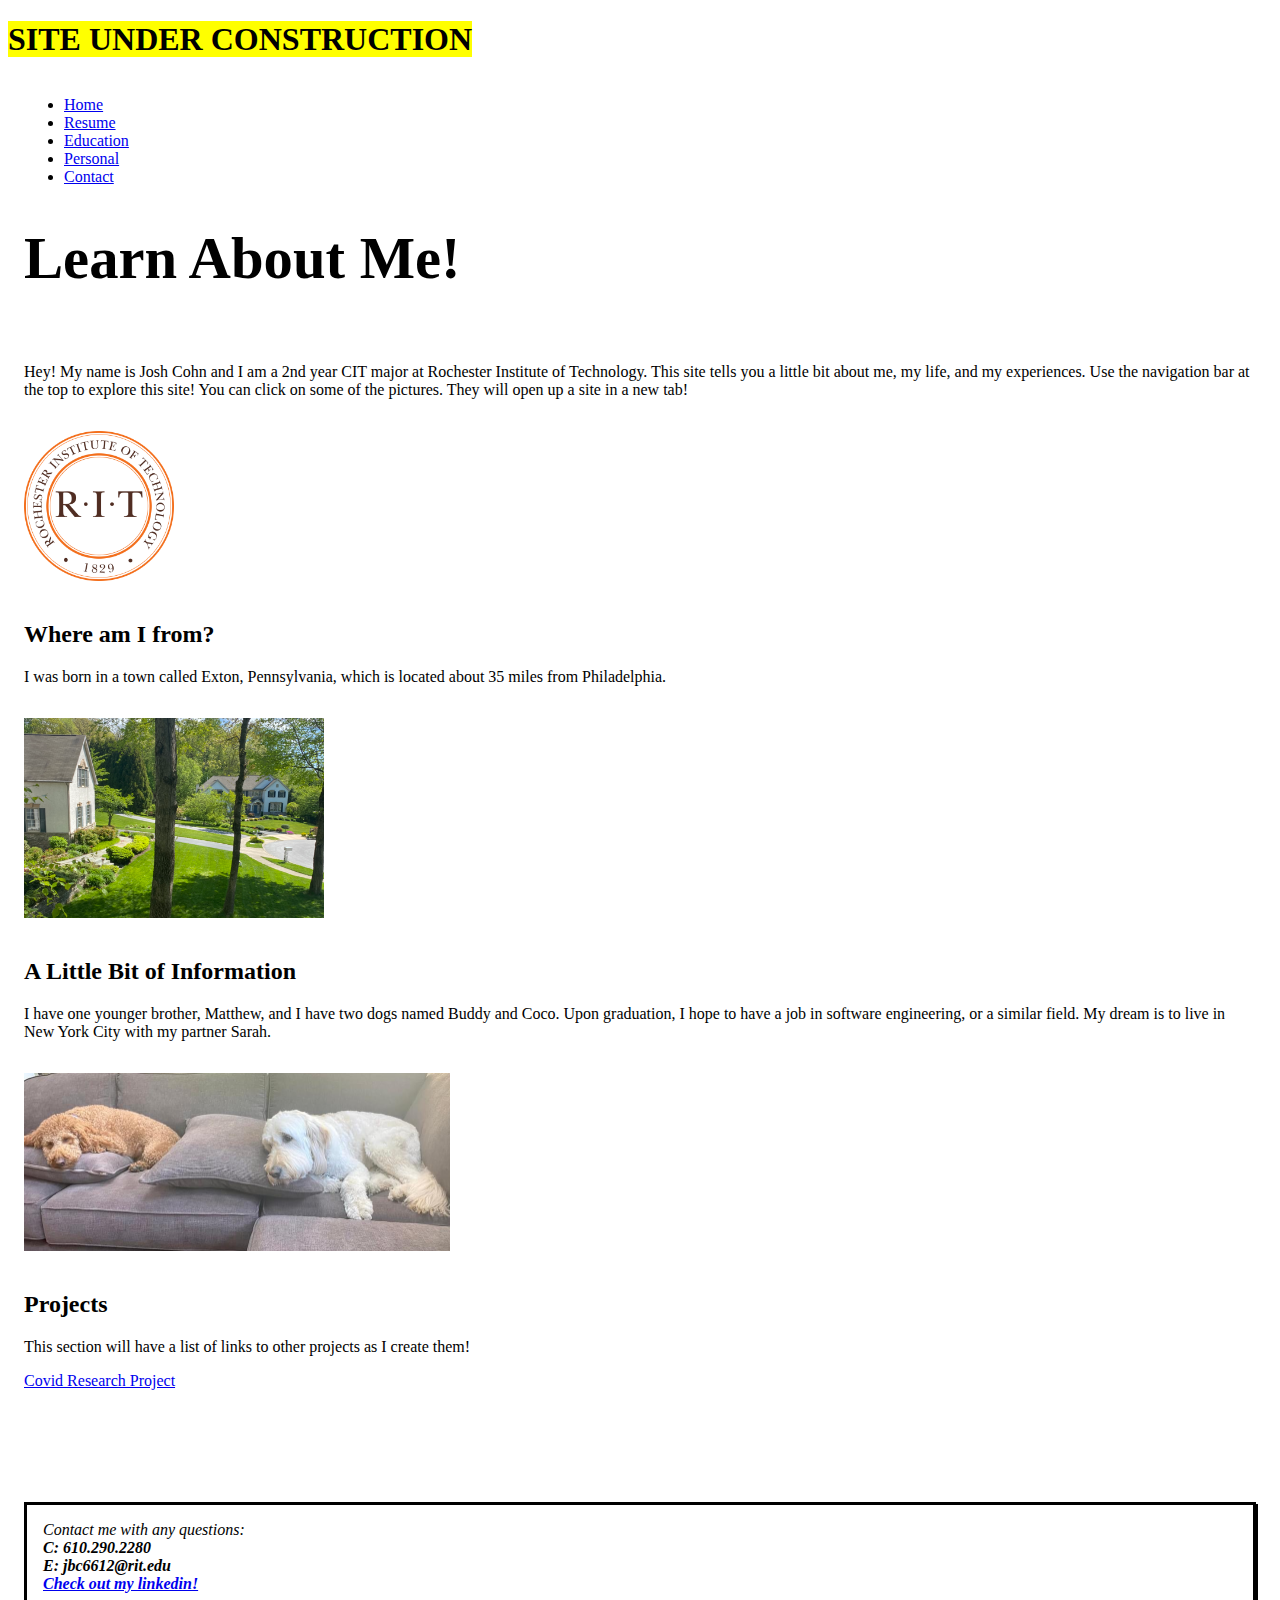
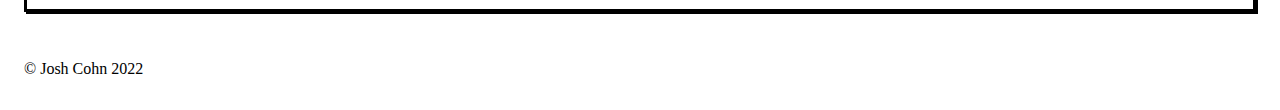
==== index.html @ 95eb0727 "updated" ====
<!DOCTYPE html>
<html lang="en">
    <head>
        <title>About Me!</title> 
        <meta charset="utf-8">
        <meta name="viewport" content="width=device-width, initial-scale=1">
		<link rel="stylesheet" href="assets/CSS/style.css">
	</head>
	
    <body>
		<h1><b><mark>SITE UNDER CONSTRUCTION</mark></b></h1>

		<div class="grid-container">
			<div class="navi">			
				<ul class="nav">
					<li class=nav><a class="active" href="index.html">Home</a></li>
					<li class=nav><a href="resume.html">Resume</a></li>
					<li class=nav><a href="education.html">Education</a></li>
					<li class=nav><a href="personal.html">Personal</a></li>
					<li class=nav><a href="contact.html">Contact</a></li>
				</ul>

				<h1 id=myHeader>Learn About Me!</h1>		
				
			</div>
			
			<div class="img1">
				<a href="https://www.rit.edu/" target="_blank"><img src="assets/media/rit.jpeg" alt="RIT logo" width="150" height="150"></a>
			</div>

			<div class="header">
				<p>Hey! My name is Josh Cohn and I am a 2nd year CIT major at Rochester
				Institute of Technology. This site tells you a little bit
				about me, my life, and my experiences. Use the navigation bar
				at the top to explore this site! You can click on some of the pictures. They 
				will open up a site in a new tab!</p>
			</div>	

			<div class="img2">
				<a href="https://www.westwhiteland.org/" target="_blank"><img src="assets/media/exton.png" alt="Exton, PA" width="300" height="200"></a>
			</div>

			<div class="main1">
				<h2>Where am I from?</h2>
				<p>I was born in a town called Exton, Pennsylvania, which is located about
				35 miles from Philadelphia.</p>
			</div>
				
			<div class="img3">
				<a href="https://www.petfinder.com/" target="_blank"><img src="assets/media/dogs.png" alt="Dogs!" width="426" height="178"></a>
			</div>

			<div class="main2">
				<h2>A Little Bit of Information</h2>
				<p>I have one younger brother, Matthew, and I have two dogs named Buddy and Coco. Upon graduation, 
					I hope to have a job in software engineering, or a similar field. My dream is to live
					in New York City with my partner Sarah. </p>
			</div>

			<div class="main3">
				<h2 class=topSpace>Projects</h2>
				<p>This section will have a list of links to other projects as I create them!</p>
				
				<p><a href="projects/project2/index.html">Covid Research Project</a></p>
			</div>
				
			<div class="footer">
				<p class="contact" ><em>Contact me with any questions:<br /><strong>C: 610.290.2280<br />
				E: jbc6612@rit.edu<br /><a href="https://www.linkedin.com/in/josh-cohn-2226061ba/" target="_blank">Check out my linkedin!</a></strong></em></p>
				</div>	
				
				<footer><p class="copyright">&copy; Josh Cohn 2022</p></footer>
			</div>
			
		</div>
    </body>
</html>
---- assets/CSS/style.css ----
#myHeader {
    font-size: 44pt;
}

.img1 {
    grid-area: img1;
}

.navi {
    grid-area: nav;
}

.img2 {
    grid-area: img2;
}

.img3 {
    grid-area: img3;
}

.img4 {
    grid-area: img4;
}

.header {
    grid-area: header;
}

.main2 {
    grid-area: main2;
}

.main3 {
    grid-area: main3;
}

.main1 {
    grid-area: main1;
}

.footer {
    grid-area: footer;
}

.contact {
    margin-top: 5em;
	border: solid;
	border-color: black;
	padding: 1em;
    box-shadow: 2px 2px;
}

.grid-container {
    display: grid;
	grid-template-columns: auto;
	grid-gap: 1em;
	grid-template-areas: 
		'nav'
		'header'
		'img1'
		'main1'
		'img2'
		'main2'
        'img3'
        'main3'        
		'footer';
	margin: 1em;
}
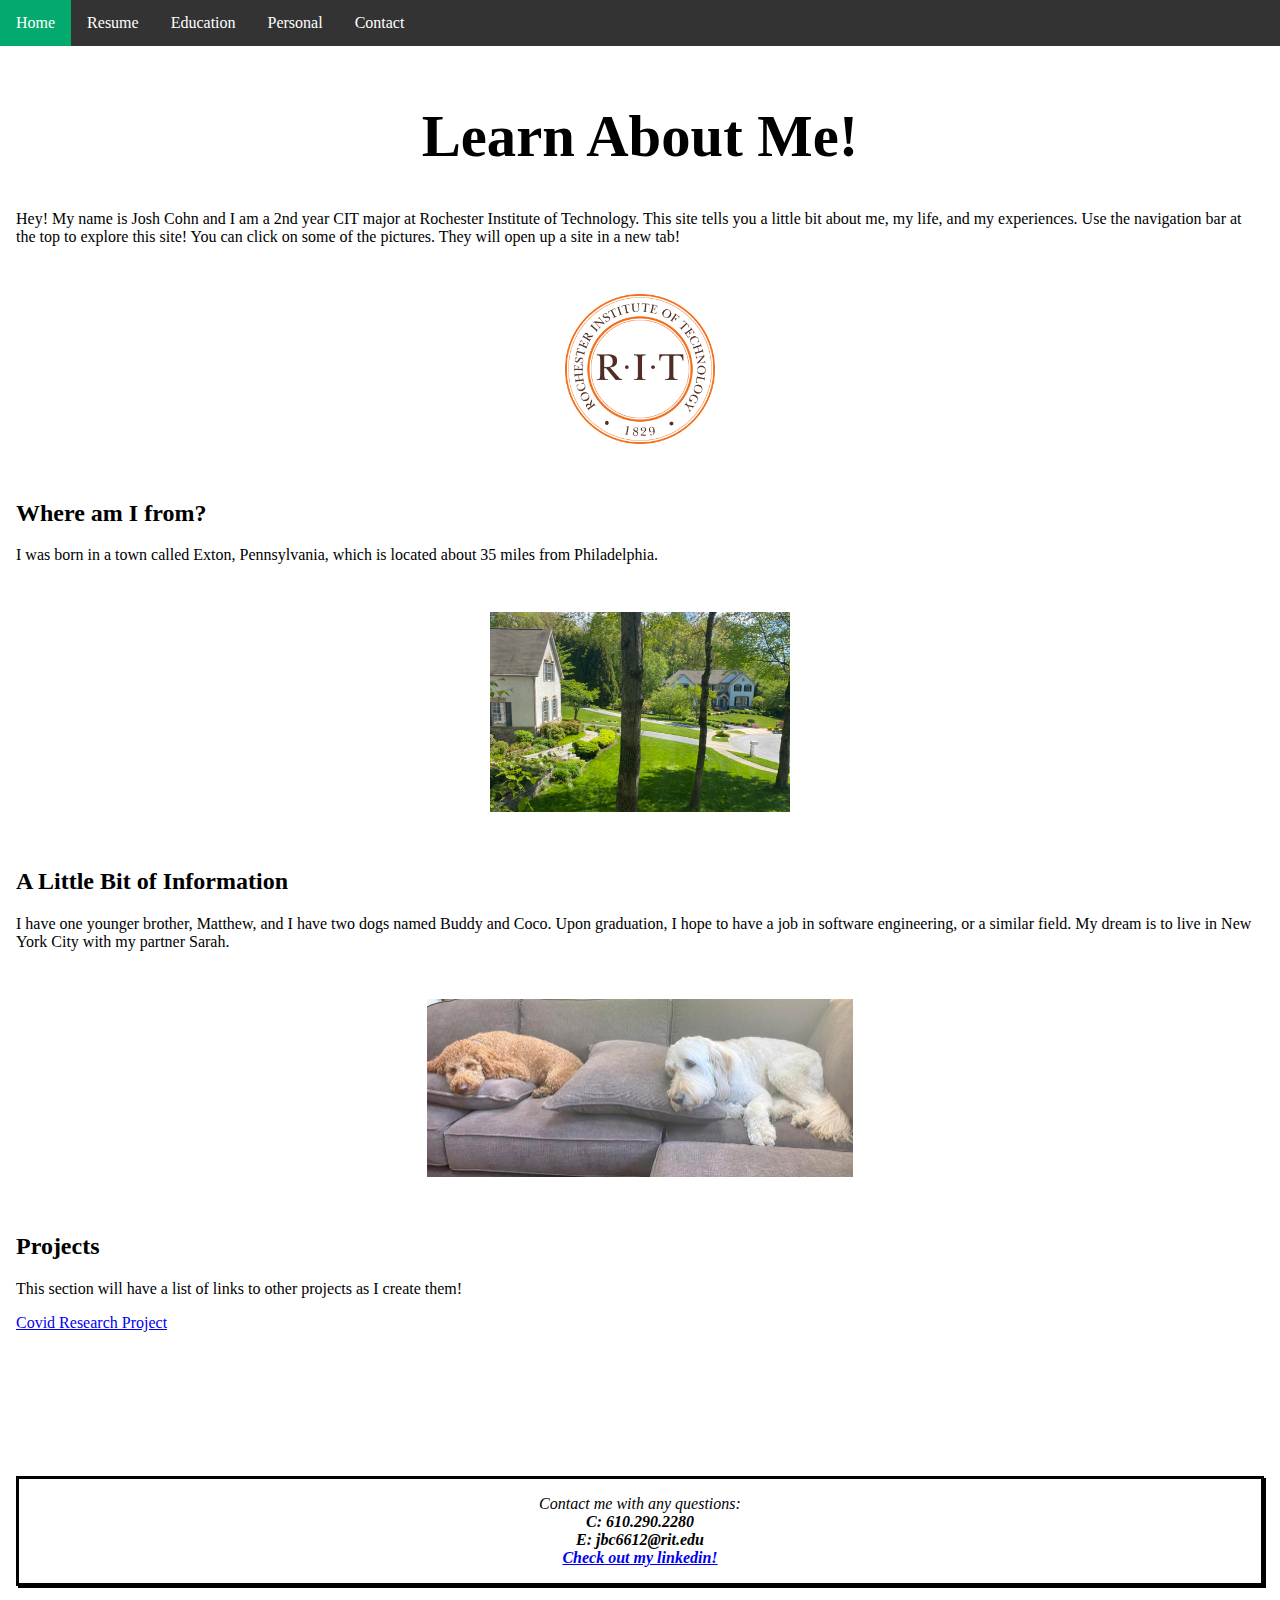
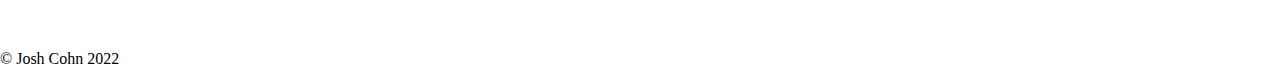
==== commit 0b19cc94: "index done" ====
--- a/index.html
+++ b/index.html
@@ -8,7 +8,6 @@
 	</head>
 	
     <body>
-		<h1><b><mark>SITE UNDER CONSTRUCTION</mark></b></h1>
 
 		<div class="grid-container">
 			<div class="navi">			
@@ -18,17 +17,20 @@
 					<li class=nav><a href="education.html">Education</a></li>
 					<li class=nav><a href="personal.html">Personal</a></li>
 					<li class=nav><a href="contact.html">Contact</a></li>
-				</ul>
-
-				<h1 id=myHeader>Learn About Me!</h1>		
+				</ul>		
 				
 			</div>
+
+			
 			
 			<div class="img1">
 				<a href="https://www.rit.edu/" target="_blank"><img src="assets/media/rit.jpeg" alt="RIT logo" width="150" height="150"></a>
 			</div>
 
 			<div class="header">
+
+				<h1 id=myHeader>Learn About Me!</h1>
+				
 				<p>Hey! My name is Josh Cohn and I am a 2nd year CIT major at Rochester
 				Institute of Technology. This site tells you a little bit
 				about me, my life, and my experiences. Use the navigation bar
--- a/assets/CSS/style.css
+++ b/assets/CSS/style.css
@@ -1,9 +1,20 @@
+/* * {
+    margin: 0;
+    padding: 0;
+} */
+
+body {
+    margin: 0;
+}
+
 #myHeader {
     font-size: 44pt;
+    text-align: center;
 }
 
 .img1 {
     grid-area: img1;
+    margin: auto;
 }
 
 .navi {
@@ -12,34 +23,44 @@
 
 .img2 {
     grid-area: img2;
+    margin: auto;
 }
 
 .img3 {
     grid-area: img3;
+    margin: auto;
 }
 
 .img4 {
     grid-area: img4;
+    margin: auto;
 }
 
 .header {
     grid-area: header;
+    padding-top: 2em;
+    margin: 1em;
 }
 
 .main2 {
     grid-area: main2;
+    margin: 1em;
 }
 
 .main3 {
     grid-area: main3;
+    margin: 1em;
 }
 
 .main1 {
     grid-area: main1;
+    margin: 1em;
 }
 
 .footer {
     grid-area: footer;
+    text-align: center;
+    margin: 1em;
 }
 
 .contact {
@@ -64,6 +85,35 @@
         'img3'
         'main3'        
 		'footer';
-	margin: 1em;
 }
 
+ul {
+    list-style-type: none;
+    margin: 0;
+    padding: 0;
+    overflow: hidden;
+    background-color: #333;
+    position: fixed;
+    top: 0;
+    width: 100%;
+}
+  
+li {
+    float: left;
+}
+  
+li a {
+    display: block;
+    color: white;
+    text-align: center;
+    padding: 14px 16px;
+    text-decoration: none;
+}
+  
+li a:hover:not(.active) {
+    background-color: #111;
+}
+  
+.active {
+    background-color: #04AA6D;
+}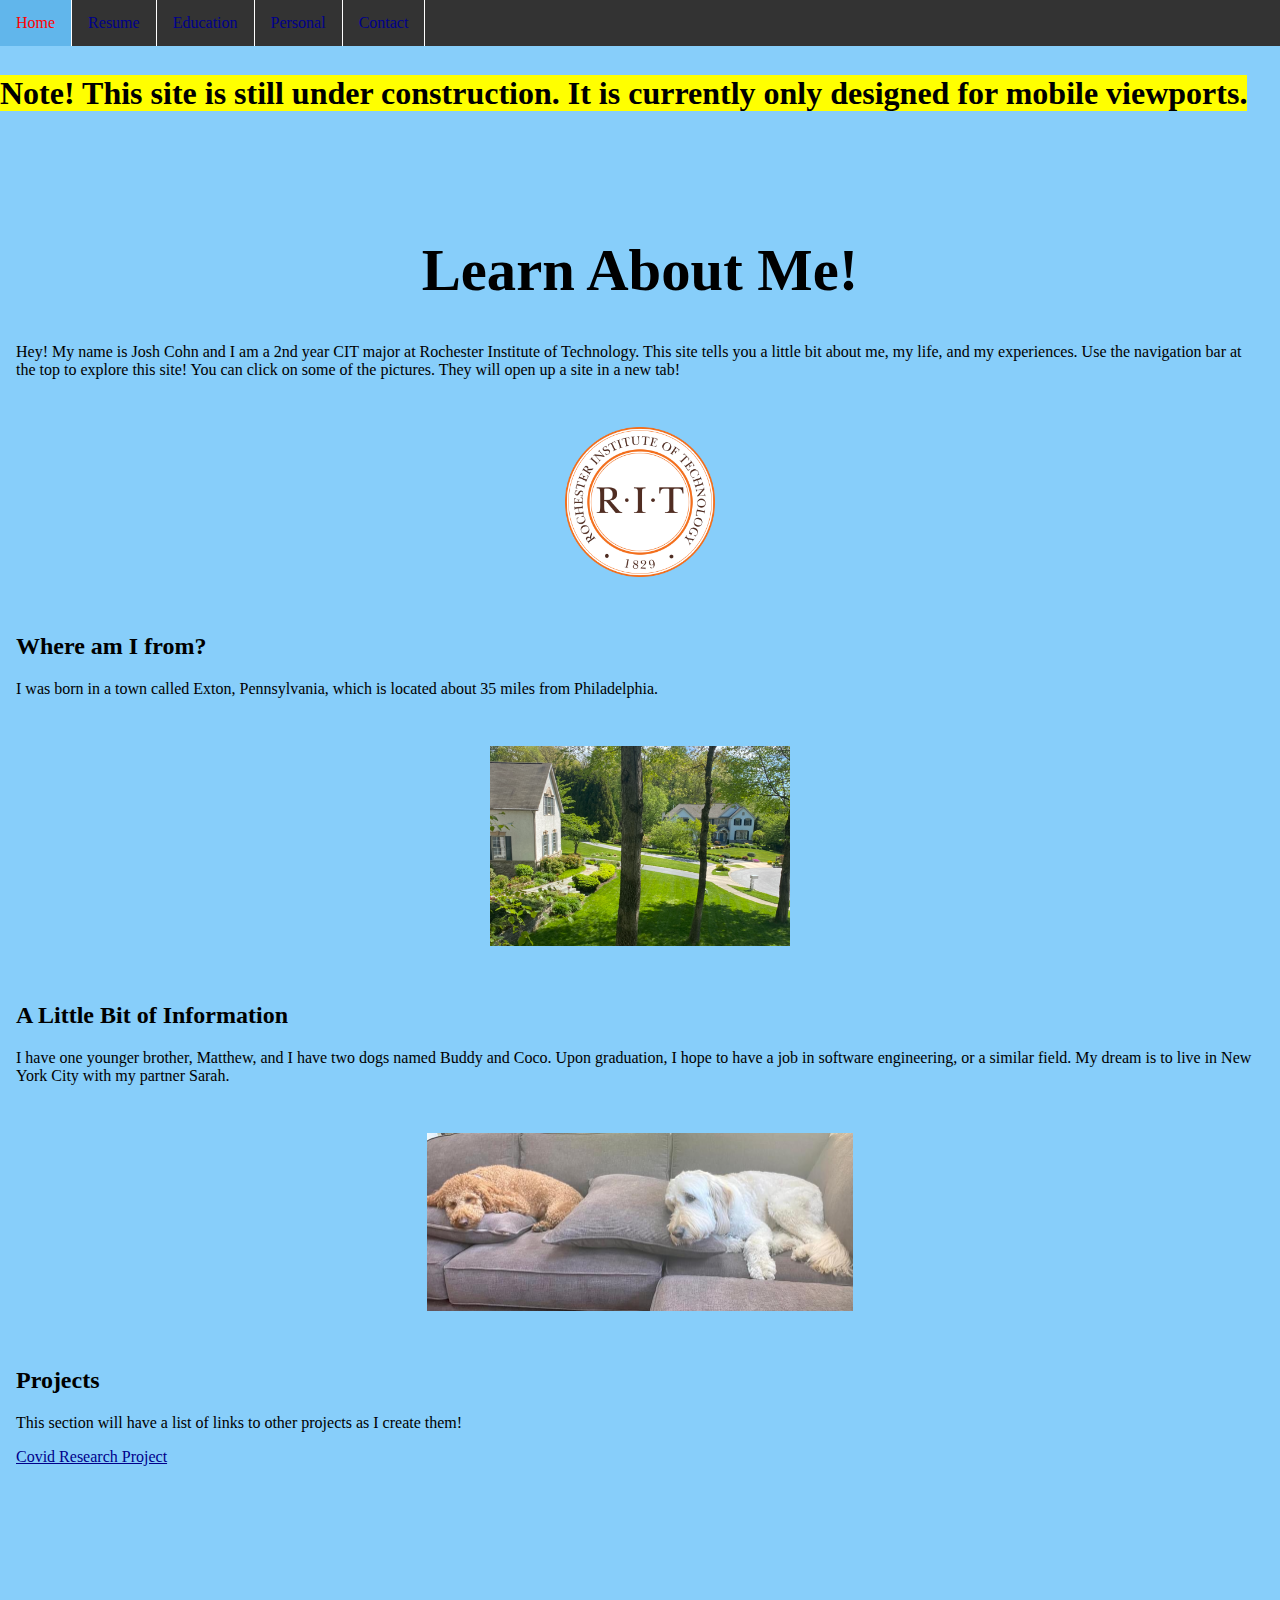
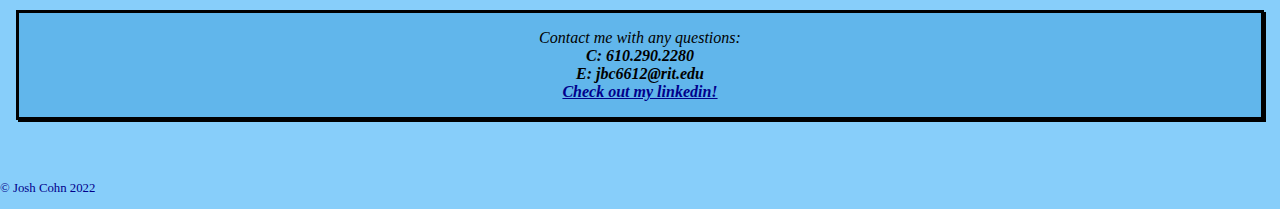
==== commit 0240a458: "under construction" ====
--- a/index.html
+++ b/index.html
@@ -8,6 +8,10 @@
 	</head>
 	
     <body>
+		<br>
+		<br>
+		<br>
+		<h1><strong><mark>Note! This site is still under construction. It is currently only designed for mobile viewports.</mark></strong></h1>
 
 		<div class="grid-container">
 			<div class="navi">			
--- a/assets/CSS/style.css
+++ b/assets/CSS/style.css
@@ -1,10 +1,6 @@
-/* * {
-    margin: 0;
-    padding: 0;
-} */
-
 body {
     margin: 0;
+    background-color: lightskyblue;
 }
 
 #myHeader {
@@ -33,6 +29,16 @@
 
 .img4 {
     grid-area: img4;
+    margin: auto;
+}
+
+.img5 {
+    grid-area: img5;
+    margin: auto;
+}
+
+.img6 {
+    grid-area: img6;
     margin: auto;
 }
 
@@ -69,7 +75,9 @@
 	border-color: black;
 	padding: 1em;
     box-shadow: 2px 2px;
-}
+    background-color: rgb(97, 182, 235);
+}
+
 
 .grid-container {
     display: grid;
@@ -87,7 +95,54 @@
 		'footer';
 }
 
-ul {
+.resume-container {
+    display: grid;
+	grid-template-columns: auto;
+	grid-gap: 1em;
+	grid-template-areas: 
+        'nav'
+        'header'
+        'img1'
+        'main1'
+        'footer'
+}
+
+.edu-container {
+    display: grid;
+	grid-template-columns: auto;
+	grid-gap: 1em;
+	grid-template-areas: 
+        'nav'
+        'header'
+        'img1'
+        'main1'
+        'img2'
+        'main2'
+        'footer'
+}
+
+.food-container {
+    display: grid;
+	grid-template-columns: auto;
+	grid-gap: 1em;
+    row-gap: 2em;
+	grid-template-areas: 
+        'nav'
+        'header'
+        'img1'
+        'img2'
+        'img3'
+        'img4'
+        'main1'
+        'img5'
+        'main2'
+        'img6'
+        'main3'
+        'footer'
+}
+
+
+ul.nav {
     list-style-type: none;
     margin: 0;
     padding: 0;
@@ -98,8 +153,11 @@
     width: 100%;
 }
   
-li {
+li.nav {
     float: left;
+    border-right-style: solid;
+    border-color: white;
+    border-right-width: 1px;
 }
   
 li a {
@@ -112,8 +170,33 @@
   
 li a:hover:not(.active) {
     background-color: #111;
+    color: white;
 }
   
 .active {
-    background-color: #04AA6D;
+    /* background-color: #04AA6D; */
+    background-color: rgb(97, 182, 235);
+    color: black;
+}
+
+.copyright {
+    font-size: 80%;
+    color: darkblue;
+}
+
+a:link {
+    color: darkblue;
+}
+
+a:hover {
+    color: red;
+}
+  
+a:active {
+    color: yellow;
+}
+
+figcaption {
+    font-size: 75%;
+    text-align: center;
 }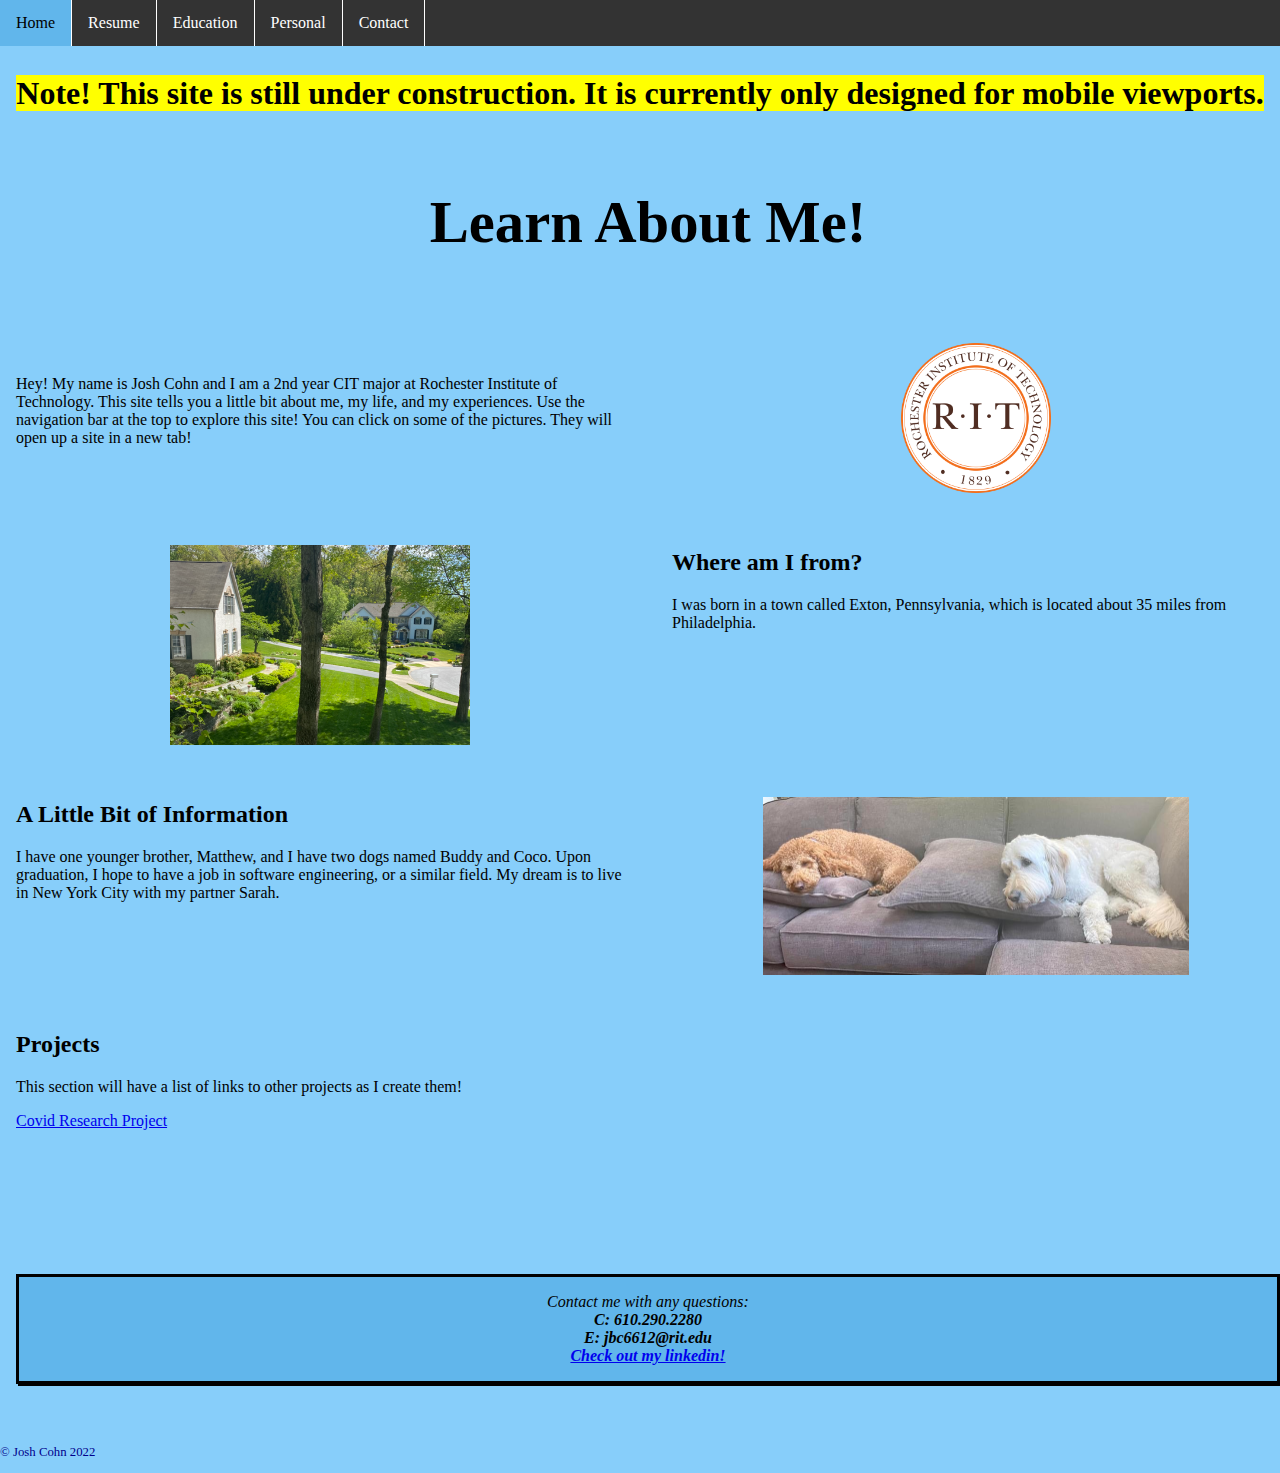
==== commit 60a72332: "stuff and things" ====
--- a/index.html
+++ b/index.html
@@ -4,7 +4,7 @@
         <title>About Me!</title> 
         <meta charset="utf-8">
         <meta name="viewport" content="width=device-width, initial-scale=1">
-		<link rel="stylesheet" href="assets/CSS/style.css">
+		<link rel="stylesheet" href="assets/CSS/styles.css">
 	</head>
 	
     <body>
@@ -31,10 +31,13 @@
 				<a href="https://www.rit.edu/" target="_blank"><img src="assets/media/rit.jpeg" alt="RIT logo" width="150" height="150"></a>
 			</div>
 
+			<div class="myhead">
+				<h1 id=myHeader>Learn About Me!</h1>
+			</div>
+			
+
+
 			<div class="header">
-
-				<h1 id=myHeader>Learn About Me!</h1>
-				
 				<p>Hey! My name is Josh Cohn and I am a 2nd year CIT major at Rochester
 				Institute of Technology. This site tells you a little bit
 				about me, my life, and my experiences. Use the navigation bar
--- a/assets/CSS/styles.css
+++ b/assets/CSS/styles.css
@@ -0,0 +1,262 @@
+body {
+    margin: 0;
+    background-color: lightskyblue;
+    text-align: center;
+}
+
+ul {
+    text-align: left;
+}
+
+#myHeader {
+    font-size: 44pt;
+    text-align: center;
+}
+
+.myhead {
+    grid-area: myhead;
+    margin: auto;
+}
+
+.img1 {
+    grid-area: img1;
+    margin: auto;
+}
+
+.navi {
+    grid-area: nav;
+}
+
+.img2 {
+    grid-area: img2;
+    margin: auto;
+}
+
+.img3 {
+    grid-area: img3;
+    margin: auto;
+}
+
+.img4 {
+    grid-area: img4;
+    margin: auto;
+}
+
+.img5 {
+    grid-area: img5;
+    margin: auto;
+}
+
+.img6 {
+    grid-area: img6;
+    margin: auto;
+}
+
+.header {
+    grid-area: header;
+    padding-top: 2em;
+    margin: 1em;
+}
+
+.main2 {
+    grid-area: main2;
+    margin: 1em;
+}
+
+.main3 {
+    grid-area: main3;
+    margin: 1em;
+}
+
+.main1 {
+    grid-area: main1;
+    margin: 1em;
+}
+
+.footer {
+    grid-area: footer;
+    text-align: center;
+    margin: 1em;
+}
+
+.contact {
+    margin-top: 5em;
+	border: solid;
+	border-color: black;
+	padding: 1em;
+    box-shadow: 2px 2px;
+    background-color: rgb(97, 182, 235);
+}
+
+
+.grid-container {
+    display: grid;
+	grid-template-columns: auto;
+	grid-gap: 1em;
+	grid-template-areas: 
+		'nav'
+        'myhead'
+		'header'
+		'img1'
+		'main1'
+		'img2'
+		'main2'
+        'img3'
+        'main3'        
+		'footer';
+}
+
+.resume-container {
+    display: grid;
+	grid-template-columns: auto;
+	grid-gap: 1em;
+	grid-template-areas: 
+        'nav'
+        'header'
+        'img1'
+        'main1'
+        'footer'
+}
+
+.edu-container {
+    display: grid;
+	grid-template-columns: auto;
+	grid-gap: 1em;
+	grid-template-areas: 
+        'nav'
+        'header'
+        'img1'
+        'main1'
+        'img2'
+        'main2'
+        'footer'
+}
+
+.food-container {
+    display: grid;
+	grid-template-columns: auto;
+	grid-gap: 1em;
+    row-gap: 2em;
+	grid-template-areas: 
+        'nav'
+        'header'
+        'img1'
+        'img2'
+        'img3'
+        'img4'
+        'main1'
+        'img5'
+        'main2'
+        'img6'
+        'main3'
+        'footer'
+}
+
+
+ul.nav {
+    list-style-type: none;
+    margin: 0;
+    padding: 0;
+    overflow: hidden;
+    background-color: #333;
+    position: fixed;
+    top: 0;
+    width: 100%;
+}
+  
+li.nav {
+    float: left;
+    border-right-style: solid;
+    border-color: white;
+    border-right-width: 1px;
+}
+  
+li a {
+    display: block;
+    color: white;
+    text-align: center;
+    padding: 14px 16px;
+    text-decoration: none;
+}
+  
+li a:hover:not(.active) {
+    background-color: #111;
+    color: white;
+}
+  
+.active {
+    /* background-color: #04AA6D; */
+    background-color: rgb(97, 182, 235);
+    color: black;
+}
+
+.copyright {
+    font-size: 80%;
+    color: darkblue;
+}
+
+figcaption {
+    font-size: 75%;
+    text-align: center;
+}
+
+@media screen and (max-width: 430px) {
+    ul.nav {
+		list-style-type: none;
+		margin: 0;
+		padding: 0;
+		overflow: hidden;
+		background-color: #333;
+		display: flex;
+		justify-content: space-evenly;
+		flex-direction: column;
+        position: static;
+	}
+
+	li.nav {
+		float: none;
+	}
+}
+
+
+@media screen and (max-width: 620px) {
+    
+    img {
+        height: auto;
+        width: 80%;
+    }
+}
+
+@media screen and (min-width: 900px) {
+    
+    .resume-container {
+        display: grid;
+        grid-template-columns: 50% 50%;
+        grid-gap: 1em;
+        grid-template-areas: 
+            'nav nav'
+            'header img1'
+            'main1 main1'
+            'footer footer';
+        text-align: left;
+    }
+
+    img {
+        margin-top: 2em;
+    }
+
+    .grid-container {
+        display: grid;
+        grid-template-columns: 50% 50%;
+        grid-gap: 1em;
+        grid-template-areas: 
+            'nav nav'
+            'myhead myhead'
+            'header img1'
+            'img2 main1'
+            'main2 img3'
+            'main3 main3'
+            'footer footer';
+        text-align: left;
+    }
+}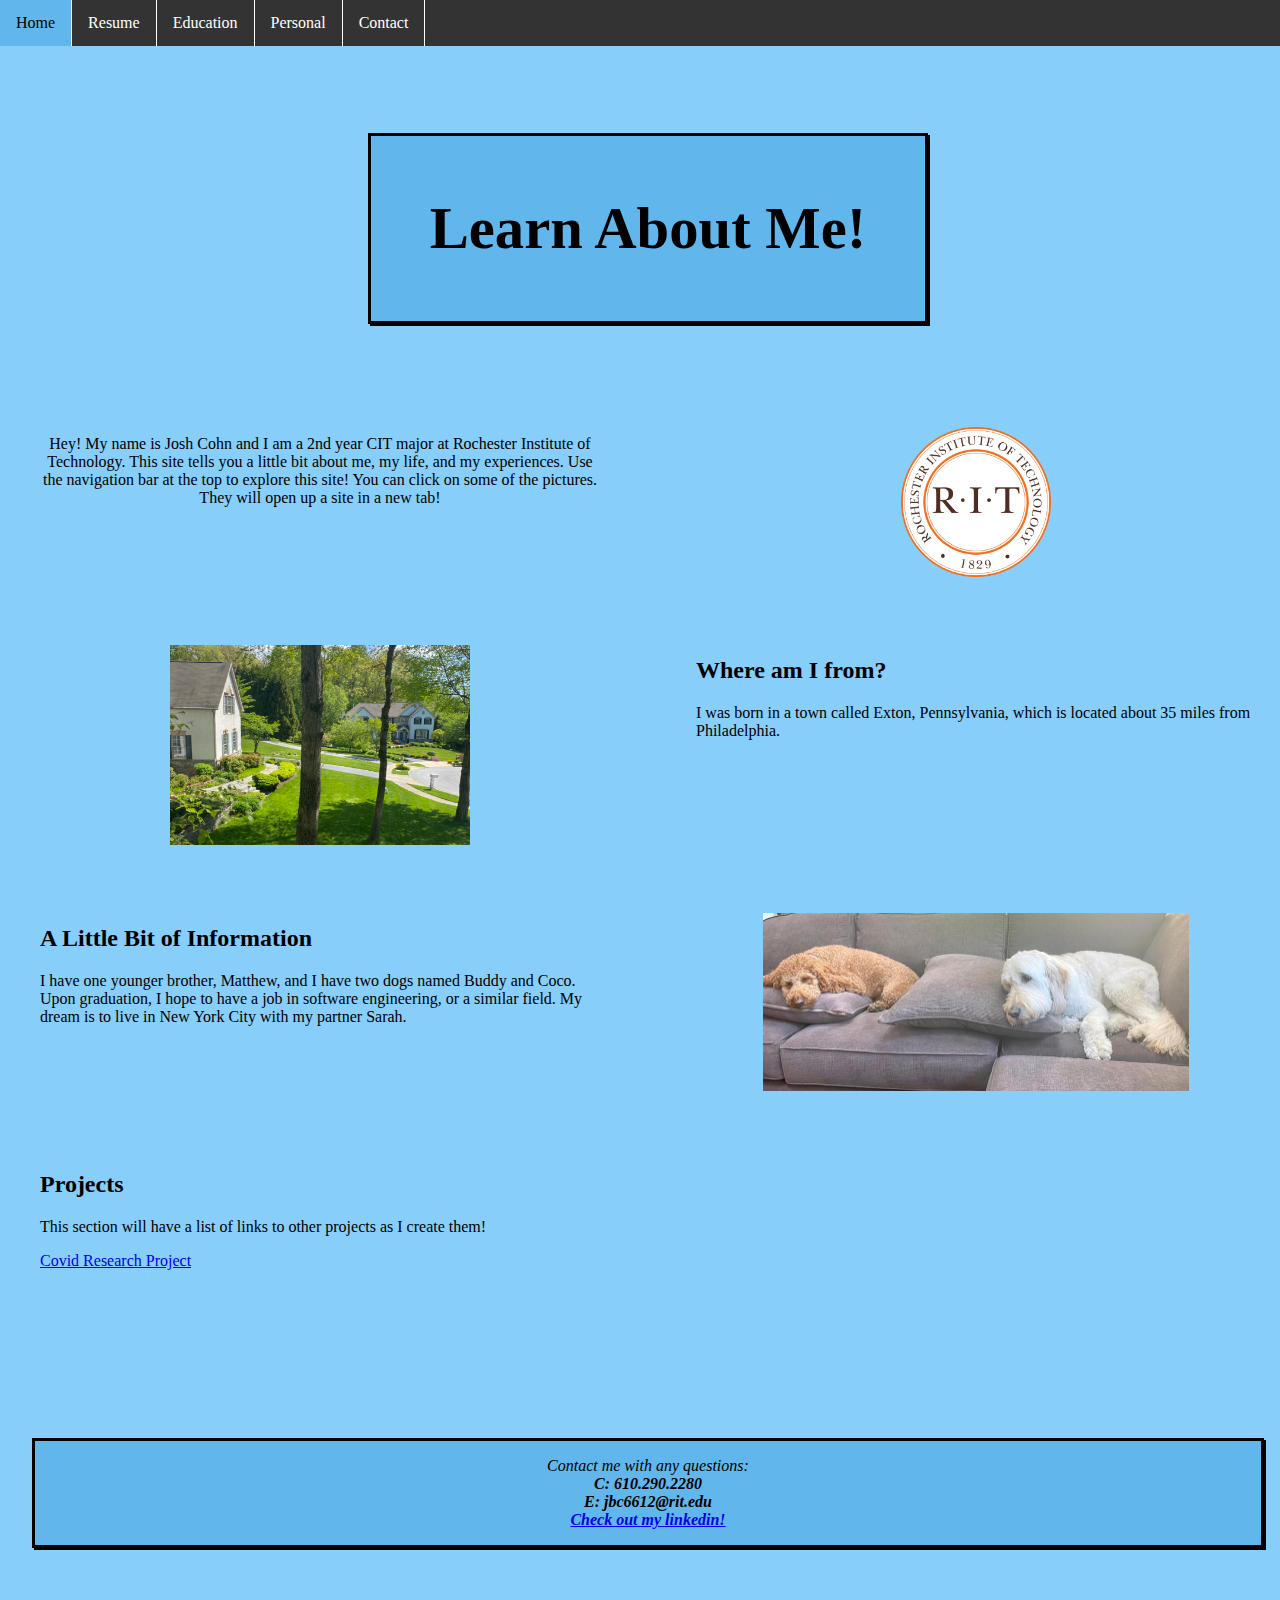
==== commit c1ac755b: "finished?" ====
--- a/index.html
+++ b/index.html
@@ -8,11 +8,6 @@
 	</head>
 	
     <body>
-		<br>
-		<br>
-		<br>
-		<h1><strong><mark>Note! This site is still under construction. It is currently only designed for mobile viewports.</mark></strong></h1>
-
 		<div class="grid-container">
 			<div class="navi">			
 				<ul class="nav">
--- a/assets/CSS/styles.css
+++ b/assets/CSS/styles.css
@@ -11,6 +11,12 @@
 #myHeader {
     font-size: 44pt;
     text-align: center;
+    margin-top: 2em;
+    border: solid;
+	border-color: black;
+	padding: 1em;
+    box-shadow: 2px 2px;
+    background-color: rgb(97, 182, 235);
 }
 
 .myhead {
@@ -25,6 +31,7 @@
 
 .navi {
     grid-area: nav;
+    margin: 0;
 }
 
 .img2 {
@@ -86,6 +93,8 @@
 	padding: 1em;
     box-shadow: 2px 2px;
     background-color: rgb(97, 182, 235);
+    margin-right: 1em;
+    margin-left: 1em;
 }
 
 
@@ -193,6 +202,8 @@
 .copyright {
     font-size: 80%;
     color: darkblue;
+    text-align: right;
+    margin: 10px;
 }
 
 figcaption {
@@ -242,7 +253,7 @@
     }
 
     img {
-        margin-top: 2em;
+        margin-top: 3em;
     }
 
     .grid-container {
@@ -259,4 +270,48 @@
             'footer footer';
         text-align: left;
     }
-}+
+    .main1, .main2, .main3 {
+        padding: 1.5em;
+    }
+
+    .header {
+        padding: 1.5em;
+        text-align: center;
+    }
+
+}
+
+@media screen and (min-width: 1140px){
+    .edu-container {
+        display: grid;
+        grid-template-columns: auto auto;
+        grid-gap: 1em;
+        grid-template-areas: 
+            'nav nav'
+            'header header'
+            'main1 img1'
+            'img2 main2'
+            'footer footer';
+        /* text-align: left; */
+    }
+}
+
+@media screen and (min-width: 1000px){
+    .food-container {
+        display: grid;
+        grid-template-columns: auto auto;
+        grid-gap: 1em;
+        grid-template-areas: 
+            'nav nav'
+            'header header'
+            'img1 img2'
+            'img3 img4'
+            'img5 main1'
+            'main2 img6'
+            'main3 img6'
+            'footer footer';
+            text-align: left;
+    }
+}
+
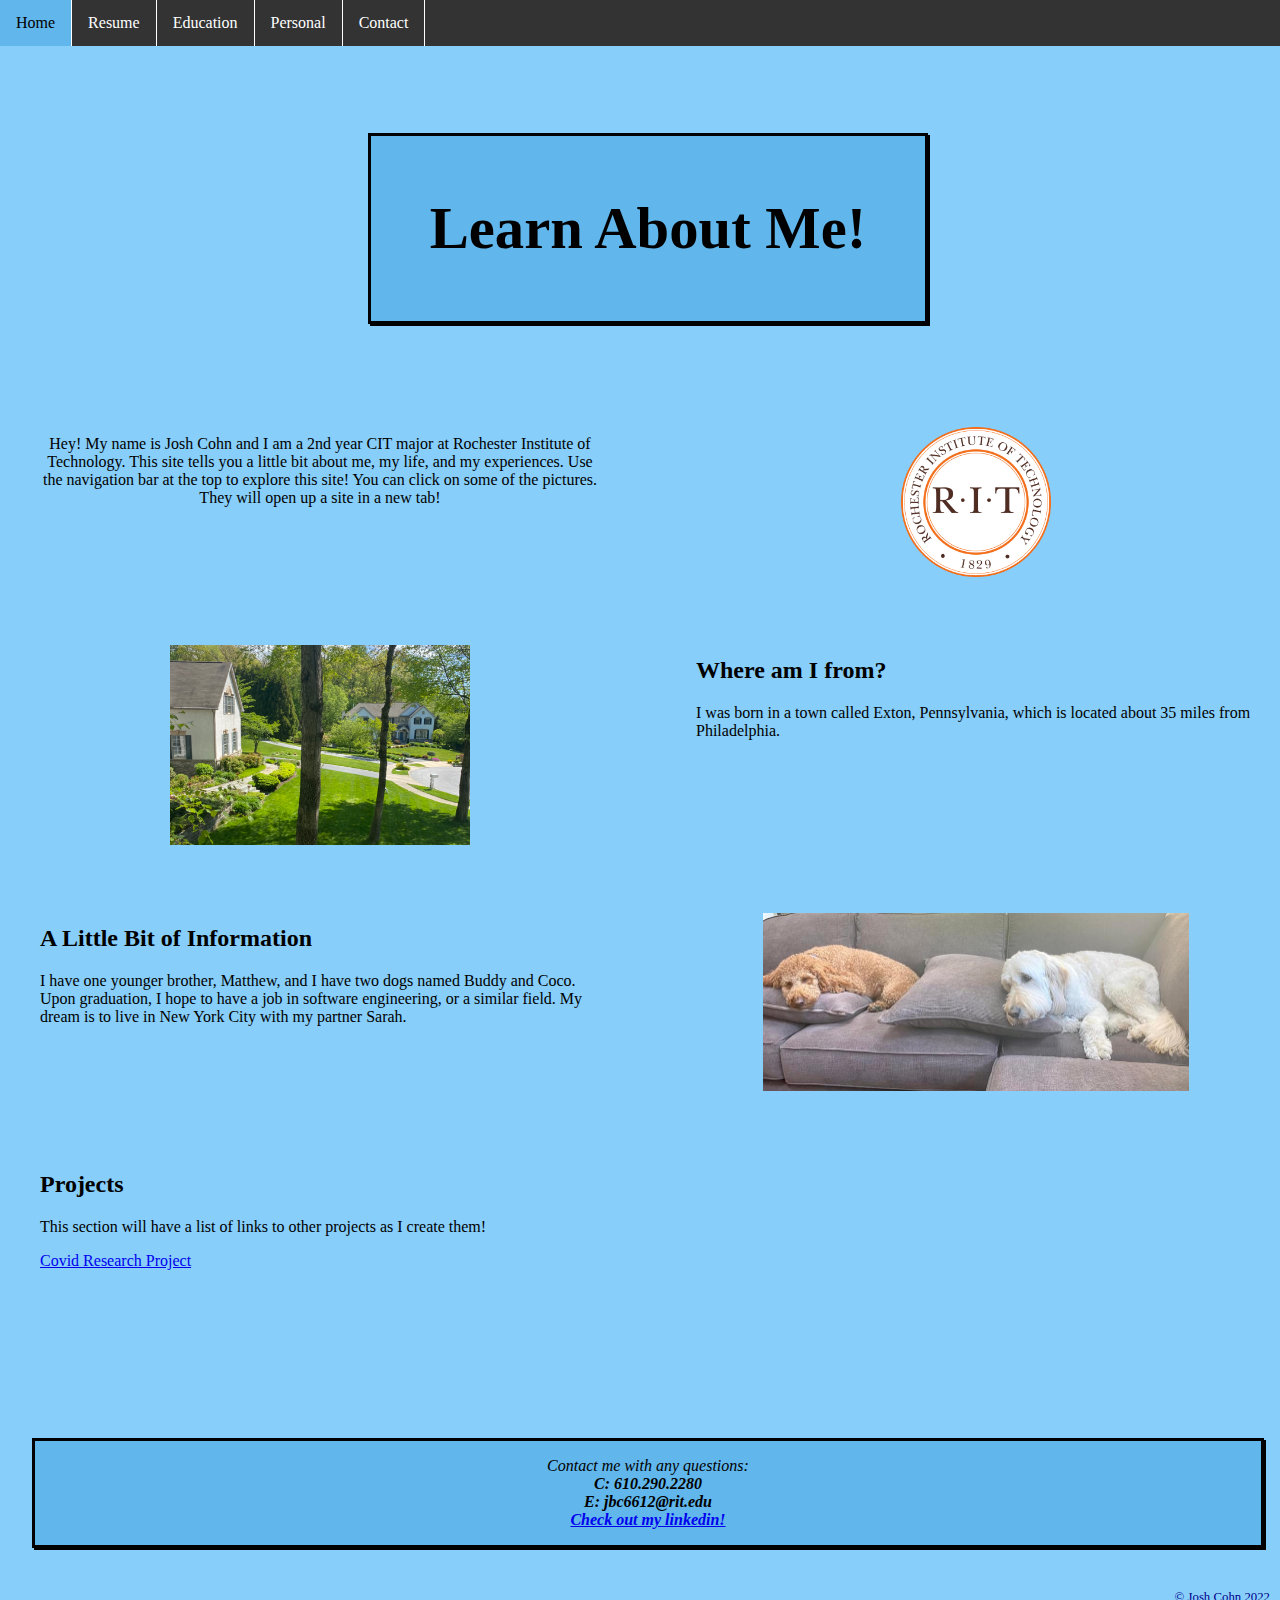
==== commit 1c1b9a2b: "finished????" ====
--- a/index.html
+++ b/index.html
@@ -73,8 +73,10 @@
 				E: jbc6612@rit.edu<br /><a href="https://www.linkedin.com/in/josh-cohn-2226061ba/" target="_blank">Check out my linkedin!</a></strong></em></p>
 				</div>	
 				
-				<footer><p class="copyright">&copy; Josh Cohn 2022</p></footer>
+				
 			</div>
+
+			<footer><p class="copyright">&copy; Josh Cohn 2022</p></footer>
 			
 		</div>
     </body>
--- a/assets/CSS/styles.css
+++ b/assets/CSS/styles.css
@@ -17,6 +17,8 @@
 	padding: 1em;
     box-shadow: 2px 2px;
     background-color: rgb(97, 182, 235);
+    margin-left: 10px;
+    margin-right: 10px;
 }
 
 .myhead {
@@ -315,3 +317,8 @@
     }
 }
 
+@media screen and (max-width: 300px){
+    * {
+        display: none;
+    }
+}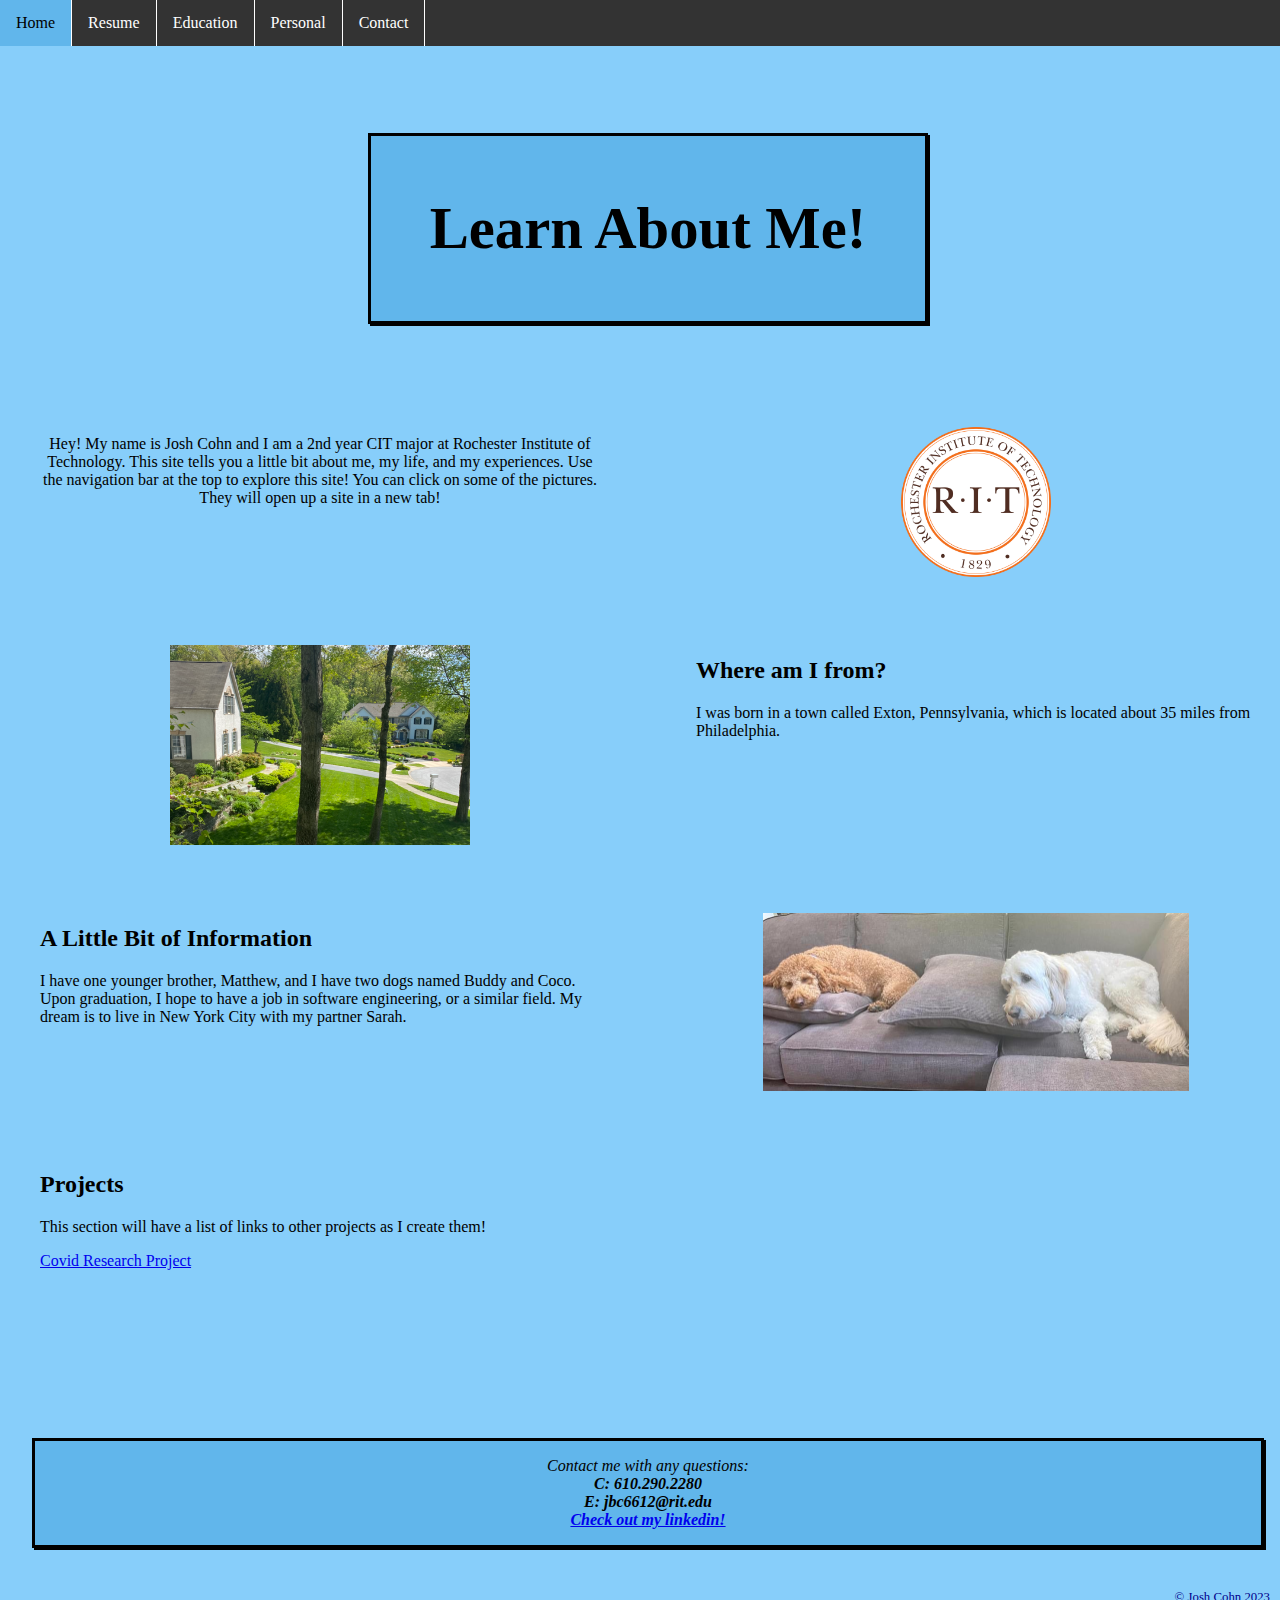
==== commit 2efe54be: "updates" ====
--- a/index.html
+++ b/index.html
@@ -76,7 +76,7 @@
 				
 			</div>
 
-			<footer><p class="copyright">&copy; Josh Cohn 2022</p></footer>
+			<footer><p class="copyright">&copy; Josh Cohn 2023</p></footer>
 			
 		</div>
     </body>
--- a/assets/CSS/styles.css
+++ b/assets/CSS/styles.css
@@ -228,6 +228,8 @@
 
 	li.nav {
 		float: none;
+        border-bottom-style: solid;
+        border-bottom-width: 1px;
 	}
 }
 
